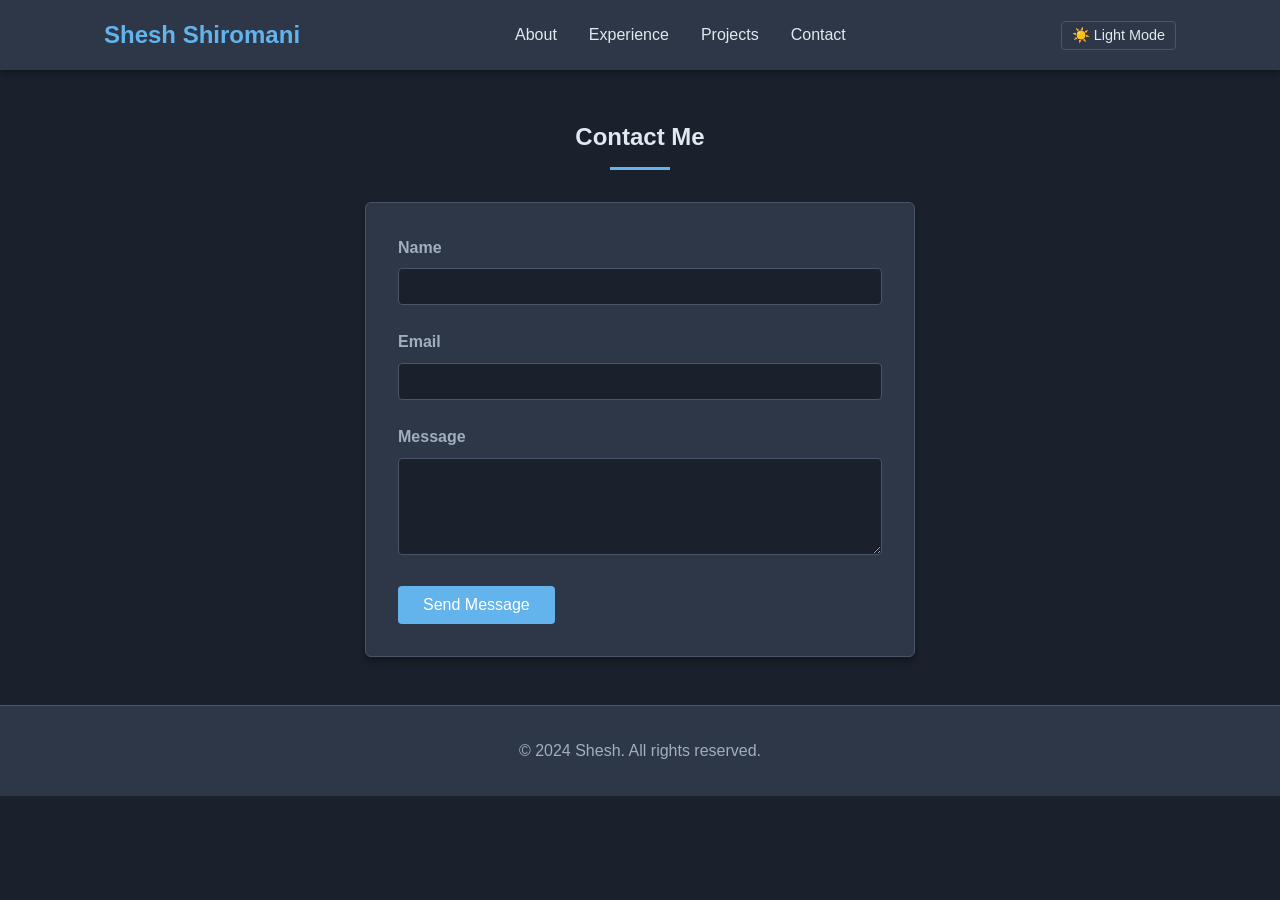
==== contact.html @ 3c1d28cc "added project files" ====
<!DOCTYPE html>
<html lang="en">
<head>
    <meta charset="UTF-8">
    <meta name="viewport" content="width=device-width, initial-scale=1.0">
    <title>Shesh - Contact</title>
    <link rel="stylesheet" href="style.css">
</head>
<body>
    <header>
        <nav class="navbar">
            <div class="logo">Shesh Shiromani</div>
            <ul class="nav-links">
                <li><a href="index.html">About</a></li>
                <li><a href="experience.html">Experience</a></li>
                <li><a href="projects.html">Projects</a></li>
                <li><a href="contact.html">Contact</a></li>
            </ul>
            <div class="nav-tools">
                <button id="dark-mode-toggle">☀️ Light Mode</button>
                <div class="menu-toggle">
                    <span></span>
                    <span></span>
                    <span></span>
                </div>
            </div>
        </nav>
    </header>

    <main class="container">
        <h2>Contact Me</h2>
        
        <form id="contactForm" class="contact-form">
            <div class="form-group">
                <label for="name">Name</label>
                <input type="text" id="name" name="name" required>
            </div>
            <div class="form-group">
                <label for="email">Email</label>
                <input type="email" id="email" name="email" required>
            </div>
            <div class="form-group">
                <label for="message">Message</label>
                <textarea id="message" name="message" rows="5" required></textarea>
            </div>
            <button type="submit" class="btn">Send Message</button>
        </form>
        <div id="formStatus"></div>
    </main>

    <footer>
        <p>&copy; 2024 Shesh. All rights reserved.</p>
    </footer>

    <script src="script.js"></script>
</body>
</html>
---- style.css ----
:root {
    --bg-color: #1a202c;
    --text-color: #e2e8f0;
    --header-bg: #2d3748;
    --card-bg: #2d3748;
    --primary-accent: #63b3ed;
    --secondary-accent: #90cdf4;
    --border-color: #4a5568;
    --text-muted: #a0aec0;
    --btn-hover: #2c5282;
    --shadow: 0 4px 6px rgba(0,0,0,0.3);
    
    transition: background-color 0.3s, color 0.3s;
}

body.light-mode {
    --bg-color: #f7fafc;
    --text-color: #2d3748;
    --header-bg: #fff;
    --card-bg: #fff;
    --primary-accent: #2b6cb0;
    --secondary-accent: #4299e1;
    --border-color: #e2e8f0;
    --text-muted: #4a5568;
    --btn-hover: #2c5282;
    --shadow: 0 2px 5px rgba(0,0,0,0.1);
}

* {
    margin: 0;
    padding: 0;
    box-sizing: border-box;
}

body {
    font-family: Arial, Helvetica, sans-serif;
    line-height: 1.6;
    color: var(--text-color);
    background-color: var(--bg-color);
}

a {
    text-decoration: none;
    color: inherit;
}

header {
    background: var(--header-bg);
    box-shadow: var(--shadow);
    position: sticky;
    top: 0;
    z-index: 100;
}

.navbar {
    display: flex;
    justify-content: space-between;
    align-items: center;
    padding: 1rem 5%;
    max-width: 1200px;
    margin: 0 auto;
}

.logo {
    font-size: 1.5rem;
    font-weight: bold;
    color: var(--primary-accent);
}

.nav-links {
    list-style: none;
    display: flex;
    gap: 2rem;
}

.nav-links a:hover {
    color: var(--primary-accent);
    transition: color 0.3s ease;
}

.nav-tools {
    display: flex;
    align-items: center;
    gap: 15px;
}

#dark-mode-toggle {
    background: none;
    border: 1px solid var(--border-color);
    color: var(--text-color);
    padding: 5px 10px;
    border-radius: 4px;
    cursor: pointer;
    font-size: 0.9rem;
    transition: background 0.3s;
}

#dark-mode-toggle:hover {
    background: rgba(100, 100, 100, 0.2);
}

.menu-toggle {
    display: none;
    flex-direction: column;
    cursor: pointer;
    gap: 5px;
}

.menu-toggle span {
    width: 25px;
    height: 3px;
    background-color: var(--text-color);
    transition: 0.3s;
}

.container {
    max-width: 900px;
    margin: 3rem auto;
    padding: 0 2rem;
}

#hero {
    height: 70vh;
    display: flex;
    align-items: center;
    justify-content: center;
    text-align: center;
    background-color: #ebf4ff22;
    padding: 0 20px;
}

body.light-mode #hero {
    background-color: #ebf4ff;
}

.hero-content h1 {
    font-size: 3rem;
    margin-bottom: 1rem;
    color: var(--text-color);
}

.hero-content p {
    font-size: 1.2rem;
    margin-bottom: 2rem;
    color: var(--text-muted);
}

.btn {
    display: inline-block;
    padding: 10px 25px;
    background-color: var(--primary-accent);
    color: #fff;
    border: none;
    border-radius: 4px;
    cursor: pointer;
    font-size: 1rem;
    transition: background-color 0.3s, transform 0.2s;
}

.btn:hover {
    background-color: var(--btn-hover);
    transform: translateY(-2px);
}

h2 {
    margin-bottom: 2rem;
    text-align: center;
    color: var(--text-color);
    position: relative;
}

h2::after {
    content: "";
    display: block;
    width: 60px;
    height: 3px;
    background: var(--primary-accent);
    margin: 10px auto 0;
}

.sub-section {
    margin-bottom: 2rem;
}

h3 {
    color: var(--primary-accent);
    margin-bottom: 0.5rem;
}

.item-title {
    color: var(--text-color);
}

.data-table {
    width: 100%;
    border-collapse: collapse;
    background: var(--card-bg);
    box-shadow: var(--shadow);
    margin-bottom: 2rem;
}

.data-table th, .data-table td {
    padding: 15px;
    text-align: left;
    border-bottom: 1px solid var(--border-color);
    color: var(--text-color);
}

.data-table th {
    background-color: #edf2f722;
    font-weight: bold;
}

body.light-mode .data-table th {
    background-color: #edf2f7;
}

.data-table tr:hover {
    background-color: #f7fafc11;
}

body.light-mode .data-table tr:hover {
    background-color: #f7fafc;
}

.card-grid {
    display: grid;
    grid-template-columns: repeat(auto-fit, minmax(280px, 1fr));
    gap: 2rem;
}

.card {
    background: var(--card-bg);
    padding: 1.5rem;
    border-radius: 6px;
    border: 1px solid var(--border-color);
    box-shadow: var(--shadow);
    transition: transform 0.3s ease, box-shadow 0.3s ease;
}

.card:hover {
    transform: translateY(-4px);
    box-shadow: 0 6px 10px rgba(0,0,0,0.2);
}

.card-subtitle {
    font-size: 0.9rem;
    color: var(--text-muted);
    margin-bottom: 0.5rem;
}

.card-details {
    color: var(--text-muted);
    font-size: 0.95rem;
}

.skills-list {
    margin-top: 1rem;
    list-style-type: none;
    display: flex;
    flex-wrap: wrap;
    gap: 8px;
}

.skill-tag {
    background: #edf2f722;
    color: var(--secondary-accent);
    padding: 2px 8px;
    border-radius: 4px;
    font-size: 0.8rem;
    border: 1px solid var(--border-color);
}

body.light-mode .skill-tag {
    background: #edf2f7;
    color: var(--primary-accent);
}

.contact-form {
    background: var(--card-bg);
    padding: 2rem;
    border-radius: 6px;
    border: 1px solid var(--border-color);
    max-width: 550px;
    margin: 0 auto;
    box-shadow: var(--shadow);
}

.form-group {
    margin-bottom: 1.5rem;
}

.form-group label, .label-text {
    display: block;
    margin-bottom: 0.5rem;
    font-weight: bold;
    color: var(--text-muted);
}

.form-group input, .form-group select, .form-group textarea {
    width: 100%;
    padding: 10px;
    border: 1px solid var(--border-color);
    border-radius: 4px;
    background-color: var(--bg-color);
    color: var(--text-color);
    font-family: inherit;
}

.form-group input:focus, .form-group select:focus, .form-group textarea:focus {
    outline: none;
    border-color: var(--primary-accent);
}

.radio-group {
    display: flex;
    align-items: center;
    gap: 10px;
    color: var(--text-muted);
}

footer {
    text-align: center;
    padding: 2rem;
    background: var(--header-bg);
    color: var(--text-muted);
    margin-top: 3rem;
    border-top: 1px solid var(--border-color);
}

@media (max-width: 768px) {
    .navbar {
        flex-direction: column;
        align-items: flex-start;
    }
    
    .logo {
        margin-bottom: 10px;
    }

    .nav-links {
        display: none;
        flex-direction: column;
        width: 100%;
        gap: 10px;
        padding: 1rem 0;
        text-align: left;
    }

    .nav-links.active {
        display: flex;
    }

    .nav-tools {
        position: absolute;
        top: 1rem;
        right: 5%;
    }

    .menu-toggle {
        display: flex;
    }

    .hero-content h1 {
        font-size: 2.2rem;
    }
}
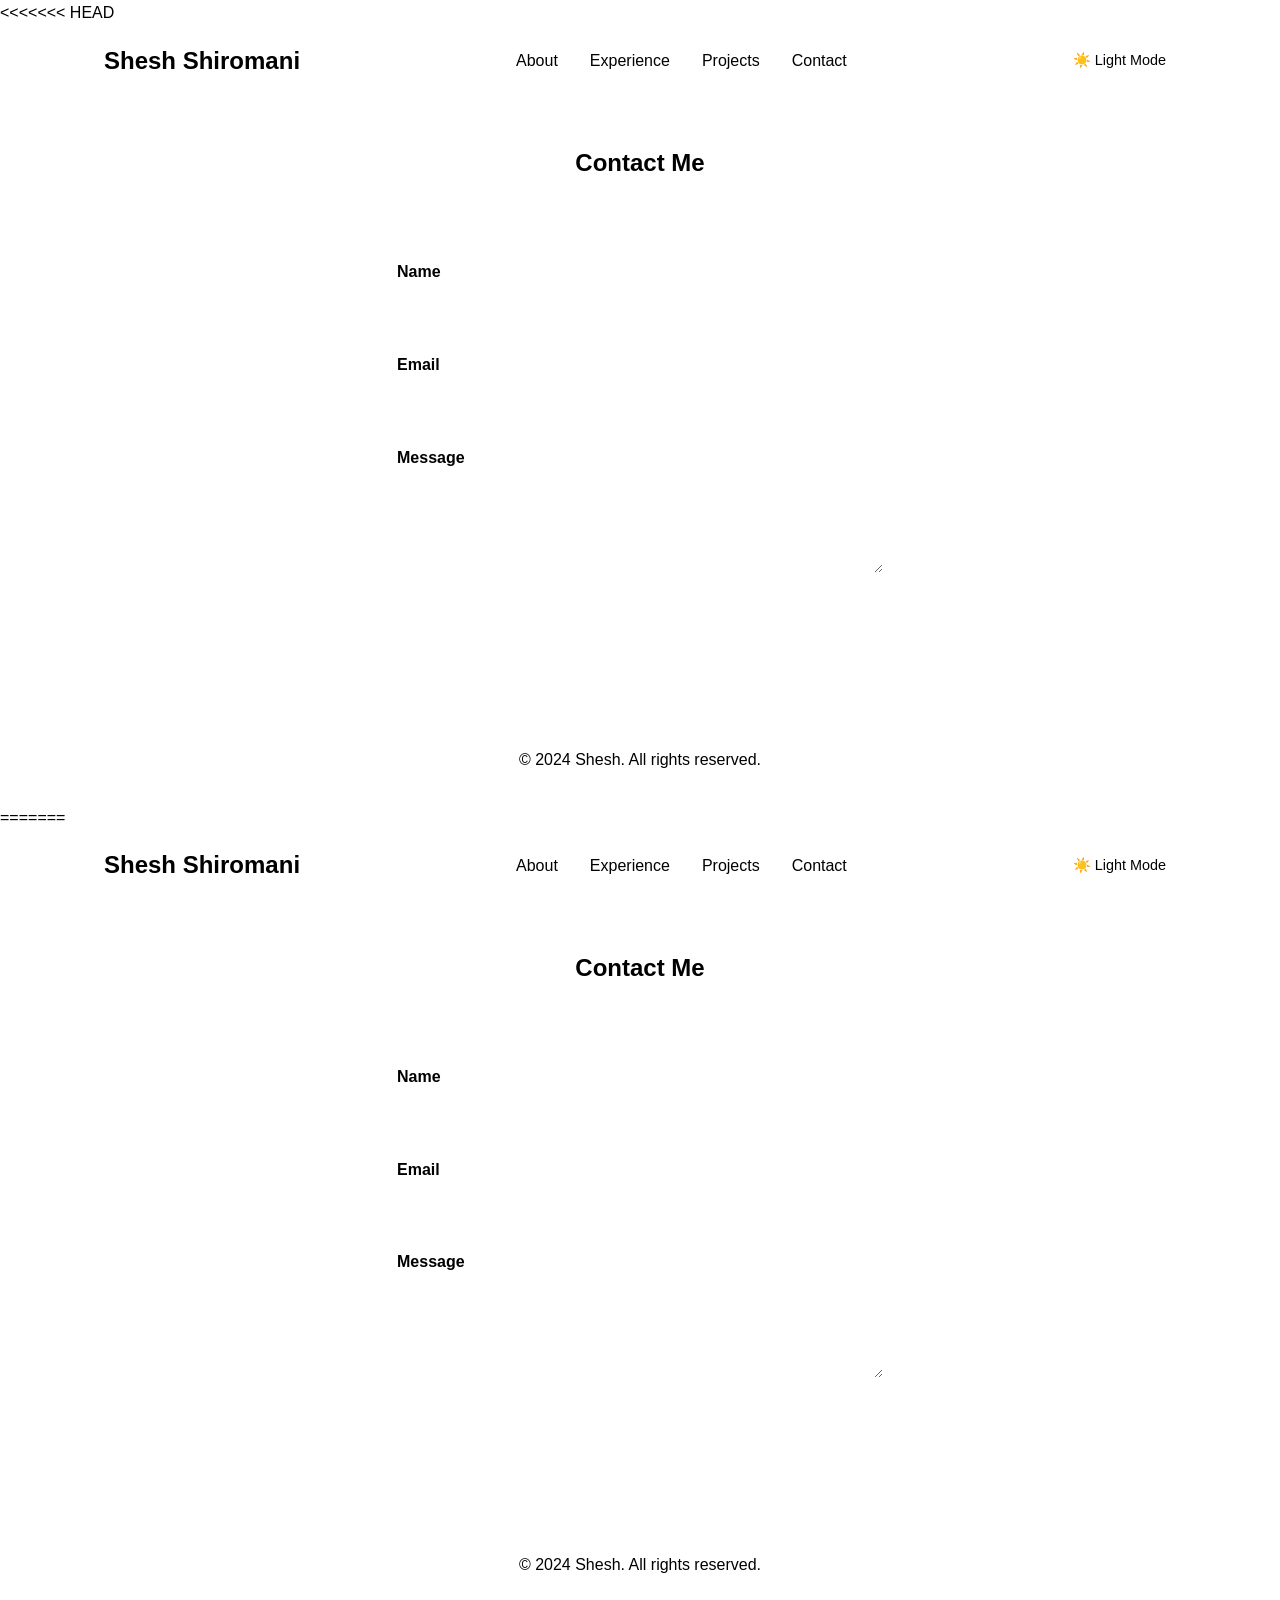
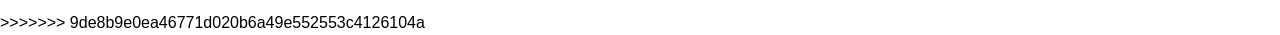
==== commit 6c17e866: "Fix merge conflict" ====
--- a/contact.html
+++ b/contact.html
@@ -1,57 +1,116 @@
-<!DOCTYPE html>
-<html lang="en">
-<head>
-    <meta charset="UTF-8">
-    <meta name="viewport" content="width=device-width, initial-scale=1.0">
-    <title>Shesh - Contact</title>
-    <link rel="stylesheet" href="style.css">
-</head>
-<body>
-    <header>
-        <nav class="navbar">
-            <div class="logo">Shesh Shiromani</div>
-            <ul class="nav-links">
-                <li><a href="index.html">About</a></li>
-                <li><a href="experience.html">Experience</a></li>
-                <li><a href="projects.html">Projects</a></li>
-                <li><a href="contact.html">Contact</a></li>
-            </ul>
-            <div class="nav-tools">
-                <button id="dark-mode-toggle">☀️ Light Mode</button>
-                <div class="menu-toggle">
-                    <span></span>
-                    <span></span>
-                    <span></span>
-                </div>
-            </div>
-        </nav>
-    </header>
-
-    <main class="container">
-        <h2>Contact Me</h2>
-        
-        <form id="contactForm" class="contact-form">
-            <div class="form-group">
-                <label for="name">Name</label>
-                <input type="text" id="name" name="name" required>
-            </div>
-            <div class="form-group">
-                <label for="email">Email</label>
-                <input type="email" id="email" name="email" required>
-            </div>
-            <div class="form-group">
-                <label for="message">Message</label>
-                <textarea id="message" name="message" rows="5" required></textarea>
-            </div>
-            <button type="submit" class="btn">Send Message</button>
-        </form>
-        <div id="formStatus"></div>
-    </main>
-
-    <footer>
-        <p>&copy; 2024 Shesh. All rights reserved.</p>
-    </footer>
-
-    <script src="script.js"></script>
-</body>
+<<<<<<< HEAD
+<!DOCTYPE html>
+<html lang="en">
+<head>
+    <meta charset="UTF-8">
+    <meta name="viewport" content="width=device-width, initial-scale=1.0">
+    <title>Shesh - Contact</title>
+    <link rel="stylesheet" href="style.css">
+</head>
+<body>
+    <header>
+        <nav class="navbar">
+            <div class="logo">Shesh Shiromani</div>
+            <ul class="nav-links">
+                <li><a href="index.html">About</a></li>
+                <li><a href="experience.html">Experience</a></li>
+                <li><a href="projects.html">Projects</a></li>
+                <li><a href="contact.html">Contact</a></li>
+            </ul>
+            <div class="nav-tools">
+                <button id="dark-mode-toggle">☀️ Light Mode</button>
+                <div class="menu-toggle">
+                    <span></span>
+                    <span></span>
+                    <span></span>
+                </div>
+            </div>
+        </nav>
+    </header>
+
+    <main class="container">
+        <h2>Contact Me</h2>
+        
+        <form id="contactForm" class="contact-form">
+            <div class="form-group">
+                <label for="name">Name</label>
+                <input type="text" id="name" name="name" required>
+            </div>
+            <div class="form-group">
+                <label for="email">Email</label>
+                <input type="email" id="email" name="email" required>
+            </div>
+            <div class="form-group">
+                <label for="message">Message</label>
+                <textarea id="message" name="message" rows="5" required></textarea>
+            </div>
+            <button type="submit" class="btn">Send Message</button>
+        </form>
+        <div id="formStatus"></div>
+    </main>
+
+    <footer>
+        <p>&copy; 2024 Shesh. All rights reserved.</p>
+    </footer>
+
+    <script src="script.js"></script>
+</body>
+=======
+<!DOCTYPE html>
+<html lang="en">
+<head>
+    <meta charset="UTF-8">
+    <meta name="viewport" content="width=device-width, initial-scale=1.0">
+    <title>Shesh - Contact</title>
+    <link rel="stylesheet" href="style.css">
+</head>
+<body>
+    <header>
+        <nav class="navbar">
+            <div class="logo">Shesh Shiromani</div>
+            <ul class="nav-links">
+                <li><a href="index.html">About</a></li>
+                <li><a href="experience.html">Experience</a></li>
+                <li><a href="projects.html">Projects</a></li>
+                <li><a href="contact.html">Contact</a></li>
+            </ul>
+            <div class="nav-tools">
+                <button id="dark-mode-toggle">☀️ Light Mode</button>
+                <div class="menu-toggle">
+                    <span></span>
+                    <span></span>
+                    <span></span>
+                </div>
+            </div>
+        </nav>
+    </header>
+
+    <main class="container">
+        <h2>Contact Me</h2>
+        
+        <form id="contactForm" class="contact-form">
+            <div class="form-group">
+                <label for="name">Name</label>
+                <input type="text" id="name" name="name" required>
+            </div>
+            <div class="form-group">
+                <label for="email">Email</label>
+                <input type="email" id="email" name="email" required>
+            </div>
+            <div class="form-group">
+                <label for="message">Message</label>
+                <textarea id="message" name="message" rows="5" required></textarea>
+            </div>
+            <button type="submit" class="btn">Send Message</button>
+        </form>
+        <div id="formStatus"></div>
+    </main>
+
+    <footer>
+        <p>&copy; 2024 Shesh. All rights reserved.</p>
+    </footer>
+
+    <script src="script.js"></script>
+</body>
+>>>>>>> 9de8b9e0ea46771d020b6a49e552553c4126104a
 </html>
--- a/style.css
+++ b/style.css
@@ -1,367 +1,736 @@
-:root {
-    --bg-color: #1a202c;
-    --text-color: #e2e8f0;
-    --header-bg: #2d3748;
-    --card-bg: #2d3748;
-    --primary-accent: #63b3ed;
-    --secondary-accent: #90cdf4;
-    --border-color: #4a5568;
-    --text-muted: #a0aec0;
-    --btn-hover: #2c5282;
-    --shadow: 0 4px 6px rgba(0,0,0,0.3);
-    
-    transition: background-color 0.3s, color 0.3s;
-}
-
-body.light-mode {
-    --bg-color: #f7fafc;
-    --text-color: #2d3748;
-    --header-bg: #fff;
-    --card-bg: #fff;
-    --primary-accent: #2b6cb0;
-    --secondary-accent: #4299e1;
-    --border-color: #e2e8f0;
-    --text-muted: #4a5568;
-    --btn-hover: #2c5282;
-    --shadow: 0 2px 5px rgba(0,0,0,0.1);
-}
-
-* {
-    margin: 0;
-    padding: 0;
-    box-sizing: border-box;
-}
-
-body {
-    font-family: Arial, Helvetica, sans-serif;
-    line-height: 1.6;
-    color: var(--text-color);
-    background-color: var(--bg-color);
-}
-
-a {
-    text-decoration: none;
-    color: inherit;
-}
-
-header {
-    background: var(--header-bg);
-    box-shadow: var(--shadow);
-    position: sticky;
-    top: 0;
-    z-index: 100;
-}
-
-.navbar {
-    display: flex;
-    justify-content: space-between;
-    align-items: center;
-    padding: 1rem 5%;
-    max-width: 1200px;
-    margin: 0 auto;
-}
-
-.logo {
-    font-size: 1.5rem;
-    font-weight: bold;
-    color: var(--primary-accent);
-}
-
-.nav-links {
-    list-style: none;
-    display: flex;
-    gap: 2rem;
-}
-
-.nav-links a:hover {
-    color: var(--primary-accent);
-    transition: color 0.3s ease;
-}
-
-.nav-tools {
-    display: flex;
-    align-items: center;
-    gap: 15px;
-}
-
-#dark-mode-toggle {
-    background: none;
-    border: 1px solid var(--border-color);
-    color: var(--text-color);
-    padding: 5px 10px;
-    border-radius: 4px;
-    cursor: pointer;
-    font-size: 0.9rem;
-    transition: background 0.3s;
-}
-
-#dark-mode-toggle:hover {
-    background: rgba(100, 100, 100, 0.2);
-}
-
-.menu-toggle {
-    display: none;
-    flex-direction: column;
-    cursor: pointer;
-    gap: 5px;
-}
-
-.menu-toggle span {
-    width: 25px;
-    height: 3px;
-    background-color: var(--text-color);
-    transition: 0.3s;
-}
-
-.container {
-    max-width: 900px;
-    margin: 3rem auto;
-    padding: 0 2rem;
-}
-
-#hero {
-    height: 70vh;
-    display: flex;
-    align-items: center;
-    justify-content: center;
-    text-align: center;
-    background-color: #ebf4ff22;
-    padding: 0 20px;
-}
-
-body.light-mode #hero {
-    background-color: #ebf4ff;
-}
-
-.hero-content h1 {
-    font-size: 3rem;
-    margin-bottom: 1rem;
-    color: var(--text-color);
-}
-
-.hero-content p {
-    font-size: 1.2rem;
-    margin-bottom: 2rem;
-    color: var(--text-muted);
-}
-
-.btn {
-    display: inline-block;
-    padding: 10px 25px;
-    background-color: var(--primary-accent);
-    color: #fff;
-    border: none;
-    border-radius: 4px;
-    cursor: pointer;
-    font-size: 1rem;
-    transition: background-color 0.3s, transform 0.2s;
-}
-
-.btn:hover {
-    background-color: var(--btn-hover);
-    transform: translateY(-2px);
-}
-
-h2 {
-    margin-bottom: 2rem;
-    text-align: center;
-    color: var(--text-color);
-    position: relative;
-}
-
-h2::after {
-    content: "";
-    display: block;
-    width: 60px;
-    height: 3px;
-    background: var(--primary-accent);
-    margin: 10px auto 0;
-}
-
-.sub-section {
-    margin-bottom: 2rem;
-}
-
-h3 {
-    color: var(--primary-accent);
-    margin-bottom: 0.5rem;
-}
-
-.item-title {
-    color: var(--text-color);
-}
-
-.data-table {
-    width: 100%;
-    border-collapse: collapse;
-    background: var(--card-bg);
-    box-shadow: var(--shadow);
-    margin-bottom: 2rem;
-}
-
-.data-table th, .data-table td {
-    padding: 15px;
-    text-align: left;
-    border-bottom: 1px solid var(--border-color);
-    color: var(--text-color);
-}
-
-.data-table th {
-    background-color: #edf2f722;
-    font-weight: bold;
-}
-
-body.light-mode .data-table th {
-    background-color: #edf2f7;
-}
-
-.data-table tr:hover {
-    background-color: #f7fafc11;
-}
-
-body.light-mode .data-table tr:hover {
-    background-color: #f7fafc;
-}
-
-.card-grid {
-    display: grid;
-    grid-template-columns: repeat(auto-fit, minmax(280px, 1fr));
-    gap: 2rem;
-}
-
-.card {
-    background: var(--card-bg);
-    padding: 1.5rem;
-    border-radius: 6px;
-    border: 1px solid var(--border-color);
-    box-shadow: var(--shadow);
-    transition: transform 0.3s ease, box-shadow 0.3s ease;
-}
-
-.card:hover {
-    transform: translateY(-4px);
-    box-shadow: 0 6px 10px rgba(0,0,0,0.2);
-}
-
-.card-subtitle {
-    font-size: 0.9rem;
-    color: var(--text-muted);
-    margin-bottom: 0.5rem;
-}
-
-.card-details {
-    color: var(--text-muted);
-    font-size: 0.95rem;
-}
-
-.skills-list {
-    margin-top: 1rem;
-    list-style-type: none;
-    display: flex;
-    flex-wrap: wrap;
-    gap: 8px;
-}
-
-.skill-tag {
-    background: #edf2f722;
-    color: var(--secondary-accent);
-    padding: 2px 8px;
-    border-radius: 4px;
-    font-size: 0.8rem;
-    border: 1px solid var(--border-color);
-}
-
-body.light-mode .skill-tag {
-    background: #edf2f7;
-    color: var(--primary-accent);
-}
-
-.contact-form {
-    background: var(--card-bg);
-    padding: 2rem;
-    border-radius: 6px;
-    border: 1px solid var(--border-color);
-    max-width: 550px;
-    margin: 0 auto;
-    box-shadow: var(--shadow);
-}
-
-.form-group {
-    margin-bottom: 1.5rem;
-}
-
-.form-group label, .label-text {
-    display: block;
-    margin-bottom: 0.5rem;
-    font-weight: bold;
-    color: var(--text-muted);
-}
-
-.form-group input, .form-group select, .form-group textarea {
-    width: 100%;
-    padding: 10px;
-    border: 1px solid var(--border-color);
-    border-radius: 4px;
-    background-color: var(--bg-color);
-    color: var(--text-color);
-    font-family: inherit;
-}
-
-.form-group input:focus, .form-group select:focus, .form-group textarea:focus {
-    outline: none;
-    border-color: var(--primary-accent);
-}
-
-.radio-group {
-    display: flex;
-    align-items: center;
-    gap: 10px;
-    color: var(--text-muted);
-}
-
-footer {
-    text-align: center;
-    padding: 2rem;
-    background: var(--header-bg);
-    color: var(--text-muted);
-    margin-top: 3rem;
-    border-top: 1px solid var(--border-color);
-}
-
-@media (max-width: 768px) {
-    .navbar {
-        flex-direction: column;
-        align-items: flex-start;
-    }
-    
-    .logo {
-        margin-bottom: 10px;
-    }
-
-    .nav-links {
-        display: none;
-        flex-direction: column;
-        width: 100%;
-        gap: 10px;
-        padding: 1rem 0;
-        text-align: left;
-    }
-
-    .nav-links.active {
-        display: flex;
-    }
-
-    .nav-tools {
-        position: absolute;
-        top: 1rem;
-        right: 5%;
-    }
-
-    .menu-toggle {
-        display: flex;
-    }
-
-    .hero-content h1 {
-        font-size: 2.2rem;
-    }
+<<<<<<< HEAD
+:root {
+    --bg-color: #1a202c;
+    --text-color: #e2e8f0;
+    --header-bg: #2d3748;
+    --card-bg: #2d3748;
+    --primary-accent: #63b3ed;
+    --secondary-accent: #90cdf4;
+    --border-color: #4a5568;
+    --text-muted: #a0aec0;
+    --btn-hover: #2c5282;
+    --shadow: 0 4px 6px rgba(0,0,0,0.3);
+    
+    transition: background-color 0.3s, color 0.3s;
+}
+
+body.light-mode {
+    --bg-color: #f7fafc;
+    --text-color: #2d3748;
+    --header-bg: #fff;
+    --card-bg: #fff;
+    --primary-accent: #2b6cb0;
+    --secondary-accent: #4299e1;
+    --border-color: #e2e8f0;
+    --text-muted: #4a5568;
+    --btn-hover: #2c5282;
+    --shadow: 0 2px 5px rgba(0,0,0,0.1);
+}
+
+* {
+    margin: 0;
+    padding: 0;
+    box-sizing: border-box;
+}
+
+body {
+    font-family: Arial, Helvetica, sans-serif;
+    line-height: 1.6;
+    color: var(--text-color);
+    background-color: var(--bg-color);
+}
+
+a {
+    text-decoration: none;
+    color: inherit;
+}
+
+header {
+    background: var(--header-bg);
+    box-shadow: var(--shadow);
+    position: sticky;
+    top: 0;
+    z-index: 100;
+}
+
+.navbar {
+    display: flex;
+    justify-content: space-between;
+    align-items: center;
+    padding: 1rem 5%;
+    max-width: 1200px;
+    margin: 0 auto;
+}
+
+.logo {
+    font-size: 1.5rem;
+    font-weight: bold;
+    color: var(--primary-accent);
+}
+
+.nav-links {
+    list-style: none;
+    display: flex;
+    gap: 2rem;
+}
+
+.nav-links a:hover {
+    color: var(--primary-accent);
+    transition: color 0.3s ease;
+}
+
+.nav-tools {
+    display: flex;
+    align-items: center;
+    gap: 15px;
+}
+
+#dark-mode-toggle {
+    background: none;
+    border: 1px solid var(--border-color);
+    color: var(--text-color);
+    padding: 5px 10px;
+    border-radius: 4px;
+    cursor: pointer;
+    font-size: 0.9rem;
+    transition: background 0.3s;
+}
+
+#dark-mode-toggle:hover {
+    background: rgba(100, 100, 100, 0.2);
+}
+
+.menu-toggle {
+    display: none;
+    flex-direction: column;
+    cursor: pointer;
+    gap: 5px;
+}
+
+.menu-toggle span {
+    width: 25px;
+    height: 3px;
+    background-color: var(--text-color);
+    transition: 0.3s;
+}
+
+.container {
+    max-width: 900px;
+    margin: 3rem auto;
+    padding: 0 2rem;
+}
+
+#hero {
+    height: 70vh;
+    display: flex;
+    align-items: center;
+    justify-content: center;
+    text-align: center;
+    background-color: #ebf4ff22;
+    padding: 0 20px;
+}
+
+body.light-mode #hero {
+    background-color: #ebf4ff;
+}
+
+.hero-content h1 {
+    font-size: 3rem;
+    margin-bottom: 1rem;
+    color: var(--text-color);
+}
+
+.hero-content p {
+    font-size: 1.2rem;
+    margin-bottom: 2rem;
+    color: var(--text-muted);
+}
+
+.btn {
+    display: inline-block;
+    padding: 10px 25px;
+    background-color: var(--primary-accent);
+    color: #fff;
+    border: none;
+    border-radius: 4px;
+    cursor: pointer;
+    font-size: 1rem;
+    transition: background-color 0.3s, transform 0.2s;
+}
+
+.btn:hover {
+    background-color: var(--btn-hover);
+    transform: translateY(-2px);
+}
+
+h2 {
+    margin-bottom: 2rem;
+    text-align: center;
+    color: var(--text-color);
+    position: relative;
+}
+
+h2::after {
+    content: "";
+    display: block;
+    width: 60px;
+    height: 3px;
+    background: var(--primary-accent);
+    margin: 10px auto 0;
+}
+
+.sub-section {
+    margin-bottom: 2rem;
+}
+
+h3 {
+    color: var(--primary-accent);
+    margin-bottom: 0.5rem;
+}
+
+.item-title {
+    color: var(--text-color);
+}
+
+.data-table {
+    width: 100%;
+    border-collapse: collapse;
+    background: var(--card-bg);
+    box-shadow: var(--shadow);
+    margin-bottom: 2rem;
+}
+
+.data-table th, .data-table td {
+    padding: 15px;
+    text-align: left;
+    border-bottom: 1px solid var(--border-color);
+    color: var(--text-color);
+}
+
+.data-table th {
+    background-color: #edf2f722;
+    font-weight: bold;
+}
+
+body.light-mode .data-table th {
+    background-color: #edf2f7;
+}
+
+.data-table tr:hover {
+    background-color: #f7fafc11;
+}
+
+body.light-mode .data-table tr:hover {
+    background-color: #f7fafc;
+}
+
+.card-grid {
+    display: grid;
+    grid-template-columns: repeat(auto-fit, minmax(280px, 1fr));
+    gap: 2rem;
+}
+
+.card {
+    background: var(--card-bg);
+    padding: 1.5rem;
+    border-radius: 6px;
+    border: 1px solid var(--border-color);
+    box-shadow: var(--shadow);
+    transition: transform 0.3s ease, box-shadow 0.3s ease;
+}
+
+.card:hover {
+    transform: translateY(-4px);
+    box-shadow: 0 6px 10px rgba(0,0,0,0.2);
+}
+
+.card-subtitle {
+    font-size: 0.9rem;
+    color: var(--text-muted);
+    margin-bottom: 0.5rem;
+}
+
+.card-details {
+    color: var(--text-muted);
+    font-size: 0.95rem;
+}
+
+.skills-list {
+    margin-top: 1rem;
+    list-style-type: none;
+    display: flex;
+    flex-wrap: wrap;
+    gap: 8px;
+}
+
+.skill-tag {
+    background: #edf2f722;
+    color: var(--secondary-accent);
+    padding: 2px 8px;
+    border-radius: 4px;
+    font-size: 0.8rem;
+    border: 1px solid var(--border-color);
+}
+
+body.light-mode .skill-tag {
+    background: #edf2f7;
+    color: var(--primary-accent);
+}
+
+.contact-form {
+    background: var(--card-bg);
+    padding: 2rem;
+    border-radius: 6px;
+    border: 1px solid var(--border-color);
+    max-width: 550px;
+    margin: 0 auto;
+    box-shadow: var(--shadow);
+}
+
+.form-group {
+    margin-bottom: 1.5rem;
+}
+
+.form-group label, .label-text {
+    display: block;
+    margin-bottom: 0.5rem;
+    font-weight: bold;
+    color: var(--text-muted);
+}
+
+.form-group input, .form-group select, .form-group textarea {
+    width: 100%;
+    padding: 10px;
+    border: 1px solid var(--border-color);
+    border-radius: 4px;
+    background-color: var(--bg-color);
+    color: var(--text-color);
+    font-family: inherit;
+}
+
+.form-group input:focus, .form-group select:focus, .form-group textarea:focus {
+    outline: none;
+    border-color: var(--primary-accent);
+}
+
+.radio-group {
+    display: flex;
+    align-items: center;
+    gap: 10px;
+    color: var(--text-muted);
+}
+
+footer {
+    text-align: center;
+    padding: 2rem;
+    background: var(--header-bg);
+    color: var(--text-muted);
+    margin-top: 3rem;
+    border-top: 1px solid var(--border-color);
+}
+
+@media (max-width: 768px) {
+    .navbar {
+        flex-direction: column;
+        align-items: flex-start;
+    }
+    
+    .logo {
+        margin-bottom: 10px;
+    }
+
+    .nav-links {
+        display: none;
+        flex-direction: column;
+        width: 100%;
+        gap: 10px;
+        padding: 1rem 0;
+        text-align: left;
+    }
+
+    .nav-links.active {
+        display: flex;
+    }
+
+    .nav-tools {
+        position: absolute;
+        top: 1rem;
+        right: 5%;
+    }
+
+    .menu-toggle {
+        display: flex;
+    }
+
+    .hero-content h1 {
+        font-size: 2.2rem;
+    }
+=======
+:root {
+    --bg-color: #1a202c;
+    --text-color: #e2e8f0;
+    --header-bg: #2d3748;
+    --card-bg: #2d3748;
+    --primary-accent: #63b3ed;
+    --secondary-accent: #90cdf4;
+    --border-color: #4a5568;
+    --text-muted: #a0aec0;
+    --btn-hover: #2c5282;
+    --shadow: 0 4px 6px rgba(0,0,0,0.3);
+    
+    transition: background-color 0.3s, color 0.3s;
+}
+
+body.light-mode {
+    --bg-color: #f7fafc;
+    --text-color: #2d3748;
+    --header-bg: #fff;
+    --card-bg: #fff;
+    --primary-accent: #2b6cb0;
+    --secondary-accent: #4299e1;
+    --border-color: #e2e8f0;
+    --text-muted: #4a5568;
+    --btn-hover: #2c5282;
+    --shadow: 0 2px 5px rgba(0,0,0,0.1);
+}
+
+* {
+    margin: 0;
+    padding: 0;
+    box-sizing: border-box;
+}
+
+body {
+    font-family: Arial, Helvetica, sans-serif;
+    line-height: 1.6;
+    color: var(--text-color);
+    background-color: var(--bg-color);
+}
+
+a {
+    text-decoration: none;
+    color: inherit;
+}
+
+header {
+    background: var(--header-bg);
+    box-shadow: var(--shadow);
+    position: sticky;
+    top: 0;
+    z-index: 100;
+}
+
+.navbar {
+    display: flex;
+    justify-content: space-between;
+    align-items: center;
+    padding: 1rem 5%;
+    max-width: 1200px;
+    margin: 0 auto;
+}
+
+.logo {
+    font-size: 1.5rem;
+    font-weight: bold;
+    color: var(--primary-accent);
+}
+
+.nav-links {
+    list-style: none;
+    display: flex;
+    gap: 2rem;
+}
+
+.nav-links a:hover {
+    color: var(--primary-accent);
+    transition: color 0.3s ease;
+}
+
+.nav-tools {
+    display: flex;
+    align-items: center;
+    gap: 15px;
+}
+
+#dark-mode-toggle {
+    background: none;
+    border: 1px solid var(--border-color);
+    color: var(--text-color);
+    padding: 5px 10px;
+    border-radius: 4px;
+    cursor: pointer;
+    font-size: 0.9rem;
+    transition: background 0.3s;
+}
+
+#dark-mode-toggle:hover {
+    background: rgba(100, 100, 100, 0.2);
+}
+
+.menu-toggle {
+    display: none;
+    flex-direction: column;
+    cursor: pointer;
+    gap: 5px;
+}
+
+.menu-toggle span {
+    width: 25px;
+    height: 3px;
+    background-color: var(--text-color);
+    transition: 0.3s;
+}
+
+.container {
+    max-width: 900px;
+    margin: 3rem auto;
+    padding: 0 2rem;
+}
+
+#hero {
+    height: 70vh;
+    display: flex;
+    align-items: center;
+    justify-content: center;
+    text-align: center;
+    background-color: #ebf4ff22;
+    padding: 0 20px;
+}
+
+body.light-mode #hero {
+    background-color: #ebf4ff;
+}
+
+.hero-content h1 {
+    font-size: 3rem;
+    margin-bottom: 1rem;
+    color: var(--text-color);
+}
+
+.hero-content p {
+    font-size: 1.2rem;
+    margin-bottom: 2rem;
+    color: var(--text-muted);
+}
+
+.btn {
+    display: inline-block;
+    padding: 10px 25px;
+    background-color: var(--primary-accent);
+    color: #fff;
+    border: none;
+    border-radius: 4px;
+    cursor: pointer;
+    font-size: 1rem;
+    transition: background-color 0.3s, transform 0.2s;
+}
+
+.btn:hover {
+    background-color: var(--btn-hover);
+    transform: translateY(-2px);
+}
+
+h2 {
+    margin-bottom: 2rem;
+    text-align: center;
+    color: var(--text-color);
+    position: relative;
+}
+
+h2::after {
+    content: "";
+    display: block;
+    width: 60px;
+    height: 3px;
+    background: var(--primary-accent);
+    margin: 10px auto 0;
+}
+
+.sub-section {
+    margin-bottom: 2rem;
+}
+
+h3 {
+    color: var(--primary-accent);
+    margin-bottom: 0.5rem;
+}
+
+.item-title {
+    color: var(--text-color);
+}
+
+.data-table {
+    width: 100%;
+    border-collapse: collapse;
+    background: var(--card-bg);
+    box-shadow: var(--shadow);
+    margin-bottom: 2rem;
+}
+
+.data-table th, .data-table td {
+    padding: 15px;
+    text-align: left;
+    border-bottom: 1px solid var(--border-color);
+    color: var(--text-color);
+}
+
+.data-table th {
+    background-color: #edf2f722;
+    font-weight: bold;
+}
+
+body.light-mode .data-table th {
+    background-color: #edf2f7;
+}
+
+.data-table tr:hover {
+    background-color: #f7fafc11;
+}
+
+body.light-mode .data-table tr:hover {
+    background-color: #f7fafc;
+}
+
+.card-grid {
+    display: grid;
+    grid-template-columns: repeat(auto-fit, minmax(280px, 1fr));
+    gap: 2rem;
+}
+
+.card {
+    background: var(--card-bg);
+    padding: 1.5rem;
+    border-radius: 6px;
+    border: 1px solid var(--border-color);
+    box-shadow: var(--shadow);
+    transition: transform 0.3s ease, box-shadow 0.3s ease;
+}
+
+.card:hover {
+    transform: translateY(-4px);
+    box-shadow: 0 6px 10px rgba(0,0,0,0.2);
+}
+
+.card-subtitle {
+    font-size: 0.9rem;
+    color: var(--text-muted);
+    margin-bottom: 0.5rem;
+}
+
+.card-details {
+    color: var(--text-muted);
+    font-size: 0.95rem;
+}
+
+.skills-list {
+    margin-top: 1rem;
+    list-style-type: none;
+    display: flex;
+    flex-wrap: wrap;
+    gap: 8px;
+}
+
+.skill-tag {
+    background: #edf2f722;
+    color: var(--secondary-accent);
+    padding: 2px 8px;
+    border-radius: 4px;
+    font-size: 0.8rem;
+    border: 1px solid var(--border-color);
+}
+
+body.light-mode .skill-tag {
+    background: #edf2f7;
+    color: var(--primary-accent);
+}
+
+.contact-form {
+    background: var(--card-bg);
+    padding: 2rem;
+    border-radius: 6px;
+    border: 1px solid var(--border-color);
+    max-width: 550px;
+    margin: 0 auto;
+    box-shadow: var(--shadow);
+}
+
+.form-group {
+    margin-bottom: 1.5rem;
+}
+
+.form-group label, .label-text {
+    display: block;
+    margin-bottom: 0.5rem;
+    font-weight: bold;
+    color: var(--text-muted);
+}
+
+.form-group input, .form-group select, .form-group textarea {
+    width: 100%;
+    padding: 10px;
+    border: 1px solid var(--border-color);
+    border-radius: 4px;
+    background-color: var(--bg-color);
+    color: var(--text-color);
+    font-family: inherit;
+}
+
+.form-group input:focus, .form-group select:focus, .form-group textarea:focus {
+    outline: none;
+    border-color: var(--primary-accent);
+}
+
+.radio-group {
+    display: flex;
+    align-items: center;
+    gap: 10px;
+    color: var(--text-muted);
+}
+
+footer {
+    text-align: center;
+    padding: 2rem;
+    background: var(--header-bg);
+    color: var(--text-muted);
+    margin-top: 3rem;
+    border-top: 1px solid var(--border-color);
+}
+
+@media (max-width: 768px) {
+    .navbar {
+        flex-direction: column;
+        align-items: flex-start;
+    }
+    
+    .logo {
+        margin-bottom: 10px;
+    }
+
+    .nav-links {
+        display: none;
+        flex-direction: column;
+        width: 100%;
+        gap: 10px;
+        padding: 1rem 0;
+        text-align: left;
+    }
+
+    .nav-links.active {
+        display: flex;
+    }
+
+    .nav-tools {
+        position: absolute;
+        top: 1rem;
+        right: 5%;
+    }
+
+    .menu-toggle {
+        display: flex;
+    }
+
+    .hero-content h1 {
+        font-size: 2.2rem;
+    }
+>>>>>>> 9de8b9e0ea46771d020b6a49e552553c4126104a
 }
--- a/style.css
+++ b/style.css
@@ -1,367 +1,736 @@
-:root {
-    --bg-color: #1a202c;
-    --text-color: #e2e8f0;
-    --header-bg: #2d3748;
-    --card-bg: #2d3748;
-    --primary-accent: #63b3ed;
-    --secondary-accent: #90cdf4;
-    --border-color: #4a5568;
-    --text-muted: #a0aec0;
-    --btn-hover: #2c5282;
-    --shadow: 0 4px 6px rgba(0,0,0,0.3);
-    
-    transition: background-color 0.3s, color 0.3s;
-}
-
-body.light-mode {
-    --bg-color: #f7fafc;
-    --text-color: #2d3748;
-    --header-bg: #fff;
-    --card-bg: #fff;
-    --primary-accent: #2b6cb0;
-    --secondary-accent: #4299e1;
-    --border-color: #e2e8f0;
-    --text-muted: #4a5568;
-    --btn-hover: #2c5282;
-    --shadow: 0 2px 5px rgba(0,0,0,0.1);
-}
-
-* {
-    margin: 0;
-    padding: 0;
-    box-sizing: border-box;
-}
-
-body {
-    font-family: Arial, Helvetica, sans-serif;
-    line-height: 1.6;
-    color: var(--text-color);
-    background-color: var(--bg-color);
-}
-
-a {
-    text-decoration: none;
-    color: inherit;
-}
-
-header {
-    background: var(--header-bg);
-    box-shadow: var(--shadow);
-    position: sticky;
-    top: 0;
-    z-index: 100;
-}
-
-.navbar {
-    display: flex;
-    justify-content: space-between;
-    align-items: center;
-    padding: 1rem 5%;
-    max-width: 1200px;
-    margin: 0 auto;
-}
-
-.logo {
-    font-size: 1.5rem;
-    font-weight: bold;
-    color: var(--primary-accent);
-}
-
-.nav-links {
-    list-style: none;
-    display: flex;
-    gap: 2rem;
-}
-
-.nav-links a:hover {
-    color: var(--primary-accent);
-    transition: color 0.3s ease;
-}
-
-.nav-tools {
-    display: flex;
-    align-items: center;
-    gap: 15px;
-}
-
-#dark-mode-toggle {
-    background: none;
-    border: 1px solid var(--border-color);
-    color: var(--text-color);
-    padding: 5px 10px;
-    border-radius: 4px;
-    cursor: pointer;
-    font-size: 0.9rem;
-    transition: background 0.3s;
-}
-
-#dark-mode-toggle:hover {
-    background: rgba(100, 100, 100, 0.2);
-}
-
-.menu-toggle {
-    display: none;
-    flex-direction: column;
-    cursor: pointer;
-    gap: 5px;
-}
-
-.menu-toggle span {
-    width: 25px;
-    height: 3px;
-    background-color: var(--text-color);
-    transition: 0.3s;
-}
-
-.container {
-    max-width: 900px;
-    margin: 3rem auto;
-    padding: 0 2rem;
-}
-
-#hero {
-    height: 70vh;
-    display: flex;
-    align-items: center;
-    justify-content: center;
-    text-align: center;
-    background-color: #ebf4ff22;
-    padding: 0 20px;
-}
-
-body.light-mode #hero {
-    background-color: #ebf4ff;
-}
-
-.hero-content h1 {
-    font-size: 3rem;
-    margin-bottom: 1rem;
-    color: var(--text-color);
-}
-
-.hero-content p {
-    font-size: 1.2rem;
-    margin-bottom: 2rem;
-    color: var(--text-muted);
-}
-
-.btn {
-    display: inline-block;
-    padding: 10px 25px;
-    background-color: var(--primary-accent);
-    color: #fff;
-    border: none;
-    border-radius: 4px;
-    cursor: pointer;
-    font-size: 1rem;
-    transition: background-color 0.3s, transform 0.2s;
-}
-
-.btn:hover {
-    background-color: var(--btn-hover);
-    transform: translateY(-2px);
-}
-
-h2 {
-    margin-bottom: 2rem;
-    text-align: center;
-    color: var(--text-color);
-    position: relative;
-}
-
-h2::after {
-    content: "";
-    display: block;
-    width: 60px;
-    height: 3px;
-    background: var(--primary-accent);
-    margin: 10px auto 0;
-}
-
-.sub-section {
-    margin-bottom: 2rem;
-}
-
-h3 {
-    color: var(--primary-accent);
-    margin-bottom: 0.5rem;
-}
-
-.item-title {
-    color: var(--text-color);
-}
-
-.data-table {
-    width: 100%;
-    border-collapse: collapse;
-    background: var(--card-bg);
-    box-shadow: var(--shadow);
-    margin-bottom: 2rem;
-}
-
-.data-table th, .data-table td {
-    padding: 15px;
-    text-align: left;
-    border-bottom: 1px solid var(--border-color);
-    color: var(--text-color);
-}
-
-.data-table th {
-    background-color: #edf2f722;
-    font-weight: bold;
-}
-
-body.light-mode .data-table th {
-    background-color: #edf2f7;
-}
-
-.data-table tr:hover {
-    background-color: #f7fafc11;
-}
-
-body.light-mode .data-table tr:hover {
-    background-color: #f7fafc;
-}
-
-.card-grid {
-    display: grid;
-    grid-template-columns: repeat(auto-fit, minmax(280px, 1fr));
-    gap: 2rem;
-}
-
-.card {
-    background: var(--card-bg);
-    padding: 1.5rem;
-    border-radius: 6px;
-    border: 1px solid var(--border-color);
-    box-shadow: var(--shadow);
-    transition: transform 0.3s ease, box-shadow 0.3s ease;
-}
-
-.card:hover {
-    transform: translateY(-4px);
-    box-shadow: 0 6px 10px rgba(0,0,0,0.2);
-}
-
-.card-subtitle {
-    font-size: 0.9rem;
-    color: var(--text-muted);
-    margin-bottom: 0.5rem;
-}
-
-.card-details {
-    color: var(--text-muted);
-    font-size: 0.95rem;
-}
-
-.skills-list {
-    margin-top: 1rem;
-    list-style-type: none;
-    display: flex;
-    flex-wrap: wrap;
-    gap: 8px;
-}
-
-.skill-tag {
-    background: #edf2f722;
-    color: var(--secondary-accent);
-    padding: 2px 8px;
-    border-radius: 4px;
-    font-size: 0.8rem;
-    border: 1px solid var(--border-color);
-}
-
-body.light-mode .skill-tag {
-    background: #edf2f7;
-    color: var(--primary-accent);
-}
-
-.contact-form {
-    background: var(--card-bg);
-    padding: 2rem;
-    border-radius: 6px;
-    border: 1px solid var(--border-color);
-    max-width: 550px;
-    margin: 0 auto;
-    box-shadow: var(--shadow);
-}
-
-.form-group {
-    margin-bottom: 1.5rem;
-}
-
-.form-group label, .label-text {
-    display: block;
-    margin-bottom: 0.5rem;
-    font-weight: bold;
-    color: var(--text-muted);
-}
-
-.form-group input, .form-group select, .form-group textarea {
-    width: 100%;
-    padding: 10px;
-    border: 1px solid var(--border-color);
-    border-radius: 4px;
-    background-color: var(--bg-color);
-    color: var(--text-color);
-    font-family: inherit;
-}
-
-.form-group input:focus, .form-group select:focus, .form-group textarea:focus {
-    outline: none;
-    border-color: var(--primary-accent);
-}
-
-.radio-group {
-    display: flex;
-    align-items: center;
-    gap: 10px;
-    color: var(--text-muted);
-}
-
-footer {
-    text-align: center;
-    padding: 2rem;
-    background: var(--header-bg);
-    color: var(--text-muted);
-    margin-top: 3rem;
-    border-top: 1px solid var(--border-color);
-}
-
-@media (max-width: 768px) {
-    .navbar {
-        flex-direction: column;
-        align-items: flex-start;
-    }
-    
-    .logo {
-        margin-bottom: 10px;
-    }
-
-    .nav-links {
-        display: none;
-        flex-direction: column;
-        width: 100%;
-        gap: 10px;
-        padding: 1rem 0;
-        text-align: left;
-    }
-
-    .nav-links.active {
-        display: flex;
-    }
-
-    .nav-tools {
-        position: absolute;
-        top: 1rem;
-        right: 5%;
-    }
-
-    .menu-toggle {
-        display: flex;
-    }
-
-    .hero-content h1 {
-        font-size: 2.2rem;
-    }
+<<<<<<< HEAD
+:root {
+    --bg-color: #1a202c;
+    --text-color: #e2e8f0;
+    --header-bg: #2d3748;
+    --card-bg: #2d3748;
+    --primary-accent: #63b3ed;
+    --secondary-accent: #90cdf4;
+    --border-color: #4a5568;
+    --text-muted: #a0aec0;
+    --btn-hover: #2c5282;
+    --shadow: 0 4px 6px rgba(0,0,0,0.3);
+    
+    transition: background-color 0.3s, color 0.3s;
+}
+
+body.light-mode {
+    --bg-color: #f7fafc;
+    --text-color: #2d3748;
+    --header-bg: #fff;
+    --card-bg: #fff;
+    --primary-accent: #2b6cb0;
+    --secondary-accent: #4299e1;
+    --border-color: #e2e8f0;
+    --text-muted: #4a5568;
+    --btn-hover: #2c5282;
+    --shadow: 0 2px 5px rgba(0,0,0,0.1);
+}
+
+* {
+    margin: 0;
+    padding: 0;
+    box-sizing: border-box;
+}
+
+body {
+    font-family: Arial, Helvetica, sans-serif;
+    line-height: 1.6;
+    color: var(--text-color);
+    background-color: var(--bg-color);
+}
+
+a {
+    text-decoration: none;
+    color: inherit;
+}
+
+header {
+    background: var(--header-bg);
+    box-shadow: var(--shadow);
+    position: sticky;
+    top: 0;
+    z-index: 100;
+}
+
+.navbar {
+    display: flex;
+    justify-content: space-between;
+    align-items: center;
+    padding: 1rem 5%;
+    max-width: 1200px;
+    margin: 0 auto;
+}
+
+.logo {
+    font-size: 1.5rem;
+    font-weight: bold;
+    color: var(--primary-accent);
+}
+
+.nav-links {
+    list-style: none;
+    display: flex;
+    gap: 2rem;
+}
+
+.nav-links a:hover {
+    color: var(--primary-accent);
+    transition: color 0.3s ease;
+}
+
+.nav-tools {
+    display: flex;
+    align-items: center;
+    gap: 15px;
+}
+
+#dark-mode-toggle {
+    background: none;
+    border: 1px solid var(--border-color);
+    color: var(--text-color);
+    padding: 5px 10px;
+    border-radius: 4px;
+    cursor: pointer;
+    font-size: 0.9rem;
+    transition: background 0.3s;
+}
+
+#dark-mode-toggle:hover {
+    background: rgba(100, 100, 100, 0.2);
+}
+
+.menu-toggle {
+    display: none;
+    flex-direction: column;
+    cursor: pointer;
+    gap: 5px;
+}
+
+.menu-toggle span {
+    width: 25px;
+    height: 3px;
+    background-color: var(--text-color);
+    transition: 0.3s;
+}
+
+.container {
+    max-width: 900px;
+    margin: 3rem auto;
+    padding: 0 2rem;
+}
+
+#hero {
+    height: 70vh;
+    display: flex;
+    align-items: center;
+    justify-content: center;
+    text-align: center;
+    background-color: #ebf4ff22;
+    padding: 0 20px;
+}
+
+body.light-mode #hero {
+    background-color: #ebf4ff;
+}
+
+.hero-content h1 {
+    font-size: 3rem;
+    margin-bottom: 1rem;
+    color: var(--text-color);
+}
+
+.hero-content p {
+    font-size: 1.2rem;
+    margin-bottom: 2rem;
+    color: var(--text-muted);
+}
+
+.btn {
+    display: inline-block;
+    padding: 10px 25px;
+    background-color: var(--primary-accent);
+    color: #fff;
+    border: none;
+    border-radius: 4px;
+    cursor: pointer;
+    font-size: 1rem;
+    transition: background-color 0.3s, transform 0.2s;
+}
+
+.btn:hover {
+    background-color: var(--btn-hover);
+    transform: translateY(-2px);
+}
+
+h2 {
+    margin-bottom: 2rem;
+    text-align: center;
+    color: var(--text-color);
+    position: relative;
+}
+
+h2::after {
+    content: "";
+    display: block;
+    width: 60px;
+    height: 3px;
+    background: var(--primary-accent);
+    margin: 10px auto 0;
+}
+
+.sub-section {
+    margin-bottom: 2rem;
+}
+
+h3 {
+    color: var(--primary-accent);
+    margin-bottom: 0.5rem;
+}
+
+.item-title {
+    color: var(--text-color);
+}
+
+.data-table {
+    width: 100%;
+    border-collapse: collapse;
+    background: var(--card-bg);
+    box-shadow: var(--shadow);
+    margin-bottom: 2rem;
+}
+
+.data-table th, .data-table td {
+    padding: 15px;
+    text-align: left;
+    border-bottom: 1px solid var(--border-color);
+    color: var(--text-color);
+}
+
+.data-table th {
+    background-color: #edf2f722;
+    font-weight: bold;
+}
+
+body.light-mode .data-table th {
+    background-color: #edf2f7;
+}
+
+.data-table tr:hover {
+    background-color: #f7fafc11;
+}
+
+body.light-mode .data-table tr:hover {
+    background-color: #f7fafc;
+}
+
+.card-grid {
+    display: grid;
+    grid-template-columns: repeat(auto-fit, minmax(280px, 1fr));
+    gap: 2rem;
+}
+
+.card {
+    background: var(--card-bg);
+    padding: 1.5rem;
+    border-radius: 6px;
+    border: 1px solid var(--border-color);
+    box-shadow: var(--shadow);
+    transition: transform 0.3s ease, box-shadow 0.3s ease;
+}
+
+.card:hover {
+    transform: translateY(-4px);
+    box-shadow: 0 6px 10px rgba(0,0,0,0.2);
+}
+
+.card-subtitle {
+    font-size: 0.9rem;
+    color: var(--text-muted);
+    margin-bottom: 0.5rem;
+}
+
+.card-details {
+    color: var(--text-muted);
+    font-size: 0.95rem;
+}
+
+.skills-list {
+    margin-top: 1rem;
+    list-style-type: none;
+    display: flex;
+    flex-wrap: wrap;
+    gap: 8px;
+}
+
+.skill-tag {
+    background: #edf2f722;
+    color: var(--secondary-accent);
+    padding: 2px 8px;
+    border-radius: 4px;
+    font-size: 0.8rem;
+    border: 1px solid var(--border-color);
+}
+
+body.light-mode .skill-tag {
+    background: #edf2f7;
+    color: var(--primary-accent);
+}
+
+.contact-form {
+    background: var(--card-bg);
+    padding: 2rem;
+    border-radius: 6px;
+    border: 1px solid var(--border-color);
+    max-width: 550px;
+    margin: 0 auto;
+    box-shadow: var(--shadow);
+}
+
+.form-group {
+    margin-bottom: 1.5rem;
+}
+
+.form-group label, .label-text {
+    display: block;
+    margin-bottom: 0.5rem;
+    font-weight: bold;
+    color: var(--text-muted);
+}
+
+.form-group input, .form-group select, .form-group textarea {
+    width: 100%;
+    padding: 10px;
+    border: 1px solid var(--border-color);
+    border-radius: 4px;
+    background-color: var(--bg-color);
+    color: var(--text-color);
+    font-family: inherit;
+}
+
+.form-group input:focus, .form-group select:focus, .form-group textarea:focus {
+    outline: none;
+    border-color: var(--primary-accent);
+}
+
+.radio-group {
+    display: flex;
+    align-items: center;
+    gap: 10px;
+    color: var(--text-muted);
+}
+
+footer {
+    text-align: center;
+    padding: 2rem;
+    background: var(--header-bg);
+    color: var(--text-muted);
+    margin-top: 3rem;
+    border-top: 1px solid var(--border-color);
+}
+
+@media (max-width: 768px) {
+    .navbar {
+        flex-direction: column;
+        align-items: flex-start;
+    }
+    
+    .logo {
+        margin-bottom: 10px;
+    }
+
+    .nav-links {
+        display: none;
+        flex-direction: column;
+        width: 100%;
+        gap: 10px;
+        padding: 1rem 0;
+        text-align: left;
+    }
+
+    .nav-links.active {
+        display: flex;
+    }
+
+    .nav-tools {
+        position: absolute;
+        top: 1rem;
+        right: 5%;
+    }
+
+    .menu-toggle {
+        display: flex;
+    }
+
+    .hero-content h1 {
+        font-size: 2.2rem;
+    }
+=======
+:root {
+    --bg-color: #1a202c;
+    --text-color: #e2e8f0;
+    --header-bg: #2d3748;
+    --card-bg: #2d3748;
+    --primary-accent: #63b3ed;
+    --secondary-accent: #90cdf4;
+    --border-color: #4a5568;
+    --text-muted: #a0aec0;
+    --btn-hover: #2c5282;
+    --shadow: 0 4px 6px rgba(0,0,0,0.3);
+    
+    transition: background-color 0.3s, color 0.3s;
+}
+
+body.light-mode {
+    --bg-color: #f7fafc;
+    --text-color: #2d3748;
+    --header-bg: #fff;
+    --card-bg: #fff;
+    --primary-accent: #2b6cb0;
+    --secondary-accent: #4299e1;
+    --border-color: #e2e8f0;
+    --text-muted: #4a5568;
+    --btn-hover: #2c5282;
+    --shadow: 0 2px 5px rgba(0,0,0,0.1);
+}
+
+* {
+    margin: 0;
+    padding: 0;
+    box-sizing: border-box;
+}
+
+body {
+    font-family: Arial, Helvetica, sans-serif;
+    line-height: 1.6;
+    color: var(--text-color);
+    background-color: var(--bg-color);
+}
+
+a {
+    text-decoration: none;
+    color: inherit;
+}
+
+header {
+    background: var(--header-bg);
+    box-shadow: var(--shadow);
+    position: sticky;
+    top: 0;
+    z-index: 100;
+}
+
+.navbar {
+    display: flex;
+    justify-content: space-between;
+    align-items: center;
+    padding: 1rem 5%;
+    max-width: 1200px;
+    margin: 0 auto;
+}
+
+.logo {
+    font-size: 1.5rem;
+    font-weight: bold;
+    color: var(--primary-accent);
+}
+
+.nav-links {
+    list-style: none;
+    display: flex;
+    gap: 2rem;
+}
+
+.nav-links a:hover {
+    color: var(--primary-accent);
+    transition: color 0.3s ease;
+}
+
+.nav-tools {
+    display: flex;
+    align-items: center;
+    gap: 15px;
+}
+
+#dark-mode-toggle {
+    background: none;
+    border: 1px solid var(--border-color);
+    color: var(--text-color);
+    padding: 5px 10px;
+    border-radius: 4px;
+    cursor: pointer;
+    font-size: 0.9rem;
+    transition: background 0.3s;
+}
+
+#dark-mode-toggle:hover {
+    background: rgba(100, 100, 100, 0.2);
+}
+
+.menu-toggle {
+    display: none;
+    flex-direction: column;
+    cursor: pointer;
+    gap: 5px;
+}
+
+.menu-toggle span {
+    width: 25px;
+    height: 3px;
+    background-color: var(--text-color);
+    transition: 0.3s;
+}
+
+.container {
+    max-width: 900px;
+    margin: 3rem auto;
+    padding: 0 2rem;
+}
+
+#hero {
+    height: 70vh;
+    display: flex;
+    align-items: center;
+    justify-content: center;
+    text-align: center;
+    background-color: #ebf4ff22;
+    padding: 0 20px;
+}
+
+body.light-mode #hero {
+    background-color: #ebf4ff;
+}
+
+.hero-content h1 {
+    font-size: 3rem;
+    margin-bottom: 1rem;
+    color: var(--text-color);
+}
+
+.hero-content p {
+    font-size: 1.2rem;
+    margin-bottom: 2rem;
+    color: var(--text-muted);
+}
+
+.btn {
+    display: inline-block;
+    padding: 10px 25px;
+    background-color: var(--primary-accent);
+    color: #fff;
+    border: none;
+    border-radius: 4px;
+    cursor: pointer;
+    font-size: 1rem;
+    transition: background-color 0.3s, transform 0.2s;
+}
+
+.btn:hover {
+    background-color: var(--btn-hover);
+    transform: translateY(-2px);
+}
+
+h2 {
+    margin-bottom: 2rem;
+    text-align: center;
+    color: var(--text-color);
+    position: relative;
+}
+
+h2::after {
+    content: "";
+    display: block;
+    width: 60px;
+    height: 3px;
+    background: var(--primary-accent);
+    margin: 10px auto 0;
+}
+
+.sub-section {
+    margin-bottom: 2rem;
+}
+
+h3 {
+    color: var(--primary-accent);
+    margin-bottom: 0.5rem;
+}
+
+.item-title {
+    color: var(--text-color);
+}
+
+.data-table {
+    width: 100%;
+    border-collapse: collapse;
+    background: var(--card-bg);
+    box-shadow: var(--shadow);
+    margin-bottom: 2rem;
+}
+
+.data-table th, .data-table td {
+    padding: 15px;
+    text-align: left;
+    border-bottom: 1px solid var(--border-color);
+    color: var(--text-color);
+}
+
+.data-table th {
+    background-color: #edf2f722;
+    font-weight: bold;
+}
+
+body.light-mode .data-table th {
+    background-color: #edf2f7;
+}
+
+.data-table tr:hover {
+    background-color: #f7fafc11;
+}
+
+body.light-mode .data-table tr:hover {
+    background-color: #f7fafc;
+}
+
+.card-grid {
+    display: grid;
+    grid-template-columns: repeat(auto-fit, minmax(280px, 1fr));
+    gap: 2rem;
+}
+
+.card {
+    background: var(--card-bg);
+    padding: 1.5rem;
+    border-radius: 6px;
+    border: 1px solid var(--border-color);
+    box-shadow: var(--shadow);
+    transition: transform 0.3s ease, box-shadow 0.3s ease;
+}
+
+.card:hover {
+    transform: translateY(-4px);
+    box-shadow: 0 6px 10px rgba(0,0,0,0.2);
+}
+
+.card-subtitle {
+    font-size: 0.9rem;
+    color: var(--text-muted);
+    margin-bottom: 0.5rem;
+}
+
+.card-details {
+    color: var(--text-muted);
+    font-size: 0.95rem;
+}
+
+.skills-list {
+    margin-top: 1rem;
+    list-style-type: none;
+    display: flex;
+    flex-wrap: wrap;
+    gap: 8px;
+}
+
+.skill-tag {
+    background: #edf2f722;
+    color: var(--secondary-accent);
+    padding: 2px 8px;
+    border-radius: 4px;
+    font-size: 0.8rem;
+    border: 1px solid var(--border-color);
+}
+
+body.light-mode .skill-tag {
+    background: #edf2f7;
+    color: var(--primary-accent);
+}
+
+.contact-form {
+    background: var(--card-bg);
+    padding: 2rem;
+    border-radius: 6px;
+    border: 1px solid var(--border-color);
+    max-width: 550px;
+    margin: 0 auto;
+    box-shadow: var(--shadow);
+}
+
+.form-group {
+    margin-bottom: 1.5rem;
+}
+
+.form-group label, .label-text {
+    display: block;
+    margin-bottom: 0.5rem;
+    font-weight: bold;
+    color: var(--text-muted);
+}
+
+.form-group input, .form-group select, .form-group textarea {
+    width: 100%;
+    padding: 10px;
+    border: 1px solid var(--border-color);
+    border-radius: 4px;
+    background-color: var(--bg-color);
+    color: var(--text-color);
+    font-family: inherit;
+}
+
+.form-group input:focus, .form-group select:focus, .form-group textarea:focus {
+    outline: none;
+    border-color: var(--primary-accent);
+}
+
+.radio-group {
+    display: flex;
+    align-items: center;
+    gap: 10px;
+    color: var(--text-muted);
+}
+
+footer {
+    text-align: center;
+    padding: 2rem;
+    background: var(--header-bg);
+    color: var(--text-muted);
+    margin-top: 3rem;
+    border-top: 1px solid var(--border-color);
+}
+
+@media (max-width: 768px) {
+    .navbar {
+        flex-direction: column;
+        align-items: flex-start;
+    }
+    
+    .logo {
+        margin-bottom: 10px;
+    }
+
+    .nav-links {
+        display: none;
+        flex-direction: column;
+        width: 100%;
+        gap: 10px;
+        padding: 1rem 0;
+        text-align: left;
+    }
+
+    .nav-links.active {
+        display: flex;
+    }
+
+    .nav-tools {
+        position: absolute;
+        top: 1rem;
+        right: 5%;
+    }
+
+    .menu-toggle {
+        display: flex;
+    }
+
+    .hero-content h1 {
+        font-size: 2.2rem;
+    }
+>>>>>>> 9de8b9e0ea46771d020b6a49e552553c4126104a
 }
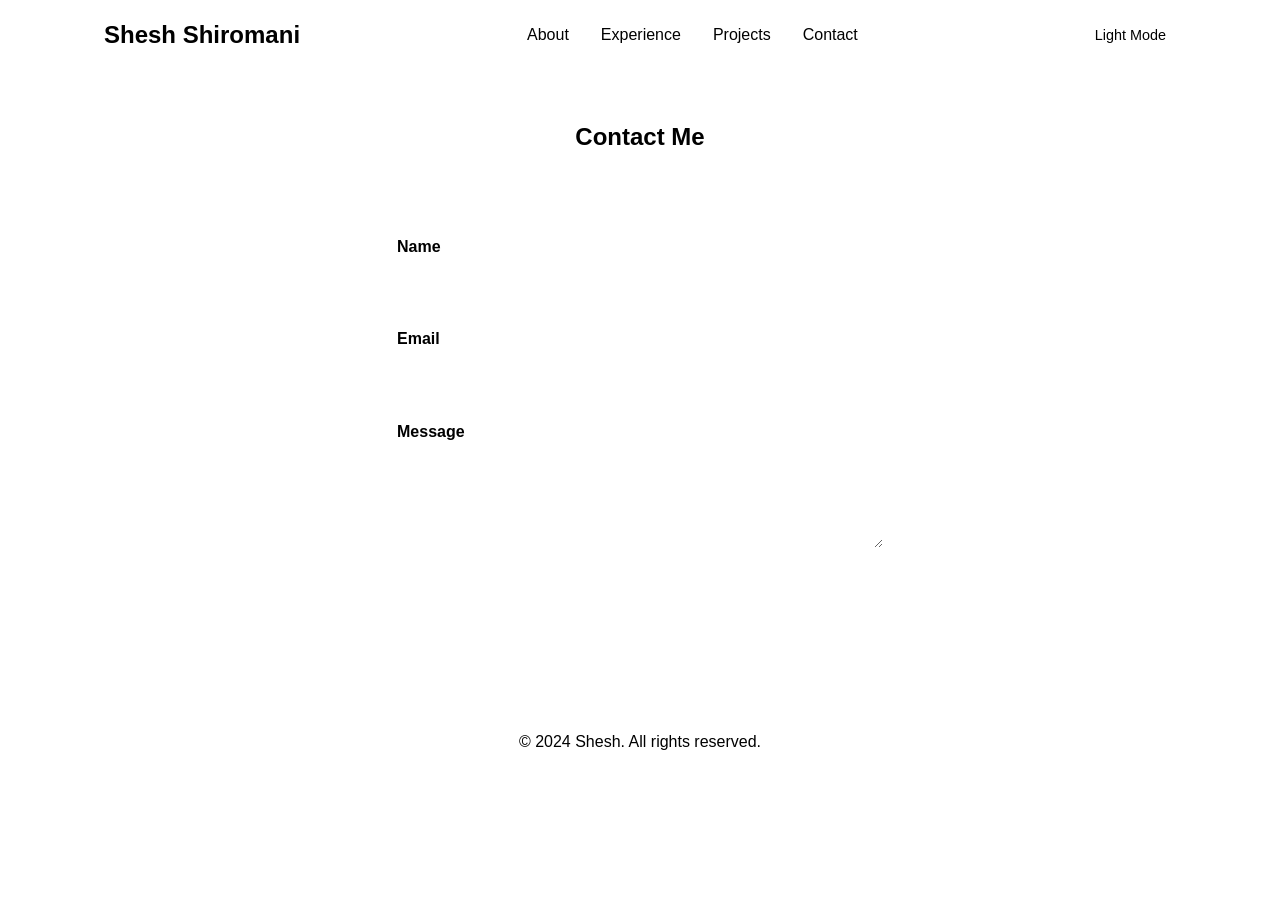
==== commit 516ccc7f: "made some small changes" ====
--- a/contact.html
+++ b/contact.html
@@ -1,10 +1,9 @@
-<<<<<<< HEAD
 <!DOCTYPE html>
 <html lang="en">
 <head>
     <meta charset="UTF-8">
     <meta name="viewport" content="width=device-width, initial-scale=1.0">
-    <title>Shesh - Contact</title>
+    <title>Shesh Shiromani - Contact</title>
     <link rel="stylesheet" href="style.css">
 </head>
 <body>
@@ -18,7 +17,7 @@
                 <li><a href="contact.html">Contact</a></li>
             </ul>
             <div class="nav-tools">
-                <button id="dark-mode-toggle">☀️ Light Mode</button>
+                <button id="dark-mode-toggle">Light Mode</button>
                 <div class="menu-toggle">
                     <span></span>
                     <span></span>
@@ -55,62 +54,4 @@
 
     <script src="script.js"></script>
 </body>
-=======
-<!DOCTYPE html>
-<html lang="en">
-<head>
-    <meta charset="UTF-8">
-    <meta name="viewport" content="width=device-width, initial-scale=1.0">
-    <title>Shesh - Contact</title>
-    <link rel="stylesheet" href="style.css">
-</head>
-<body>
-    <header>
-        <nav class="navbar">
-            <div class="logo">Shesh Shiromani</div>
-            <ul class="nav-links">
-                <li><a href="index.html">About</a></li>
-                <li><a href="experience.html">Experience</a></li>
-                <li><a href="projects.html">Projects</a></li>
-                <li><a href="contact.html">Contact</a></li>
-            </ul>
-            <div class="nav-tools">
-                <button id="dark-mode-toggle">☀️ Light Mode</button>
-                <div class="menu-toggle">
-                    <span></span>
-                    <span></span>
-                    <span></span>
-                </div>
-            </div>
-        </nav>
-    </header>
-
-    <main class="container">
-        <h2>Contact Me</h2>
-        
-        <form id="contactForm" class="contact-form">
-            <div class="form-group">
-                <label for="name">Name</label>
-                <input type="text" id="name" name="name" required>
-            </div>
-            <div class="form-group">
-                <label for="email">Email</label>
-                <input type="email" id="email" name="email" required>
-            </div>
-            <div class="form-group">
-                <label for="message">Message</label>
-                <textarea id="message" name="message" rows="5" required></textarea>
-            </div>
-            <button type="submit" class="btn">Send Message</button>
-        </form>
-        <div id="formStatus"></div>
-    </main>
-
-    <footer>
-        <p>&copy; 2024 Shesh. All rights reserved.</p>
-    </footer>
-
-    <script src="script.js"></script>
-</body>
->>>>>>> 9de8b9e0ea46771d020b6a49e552553c4126104a
 </html>
